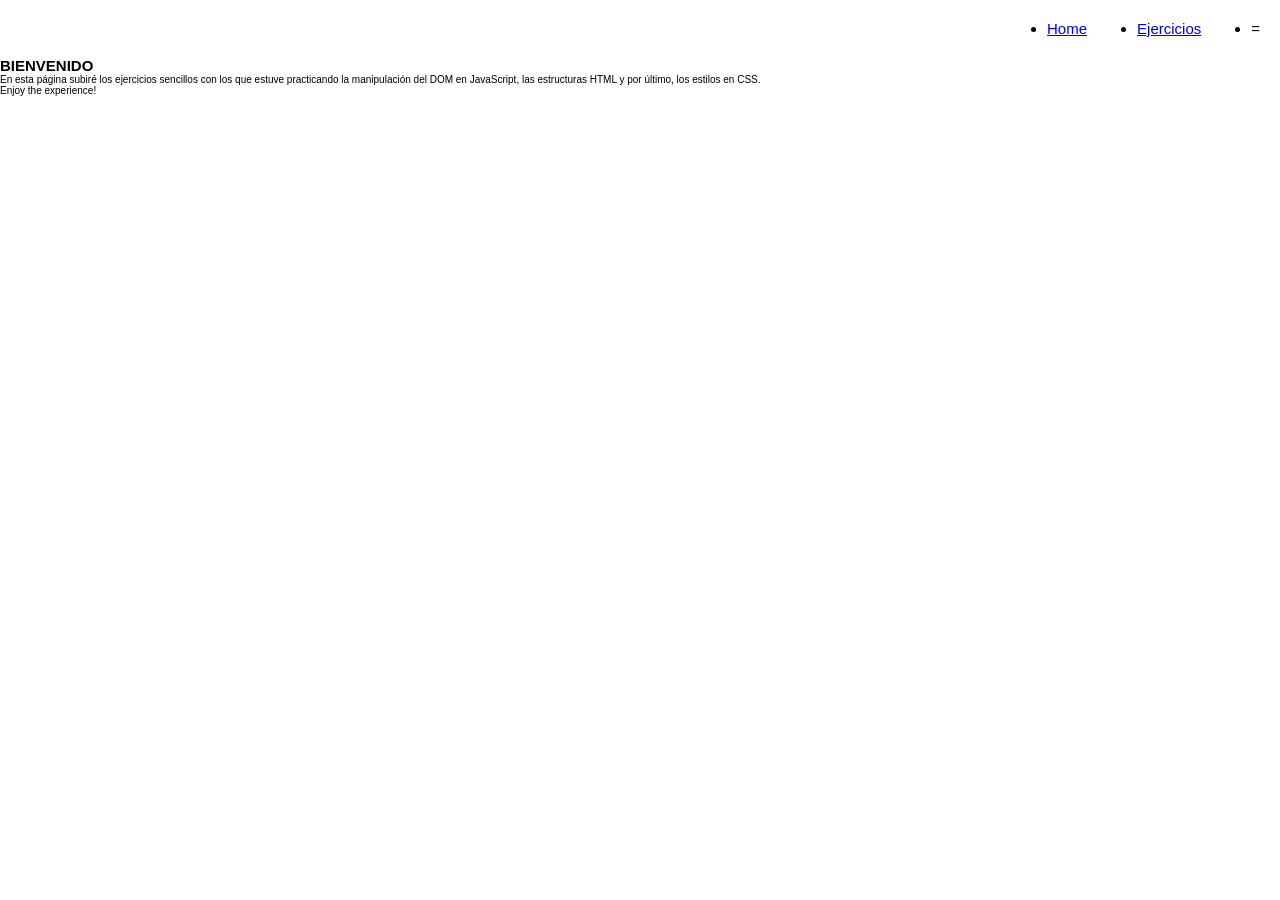
==== index.html @ 180ebb8b "INICIANDO EL PROYECTO "PAGINA WEB PARA EJERCICIOS SENCILLOS DE MANIPULACIÓN DEL DOM"" ====
<!DOCTYPE html>
<html lang="es">
<head>
    <meta charset="UTF-8">
    <meta name="viewport" content="width=device-width, initial-scale=1.0">
    <link rel="stylesheet" href="./src/styles-principal.css">
    <title>Ejercicios</title>
</head>
<body>
    <header class="container-header">
        <nav class="container-nav">
            <ul class="container-nav_lista">
                <li class="nav-elements"><a href="./index.html">Home</a></li>
                <li class="nav-elements"><a href="./ejercicios.html">Ejercicios</a></li>
                <li class="nav-elements"> = </li>
            </ul>
        </nav>
    </header>
    <main class="container-main">
        <section class="bienvenida">
            <h1>BIENVENIDO</h1>
            <p>En esta página subiré los ejercicios sencillos con los que estuve practicando la manipulación del DOM en JavaScript, las estructuras HTML y por último, los estilos en CSS.</p>
            <p>Enjoy the experience!</p>
        </section>
    </main>
</body>
</html>
---- src/styles-principal.css ----
*{
    padding: 0;
    margin: 0;
    box-sizing: border-box;
}

html{
    font-size: 62.5%;
    font-family: 'Gill Sans', 'Gill Sans MT', Calibri, 'Trebuchet MS', sans-serif;
}

body{
    min-width: 100%;
    min-height: 100vh;
    display: flex;
    flex-direction: column;
}
/* 
=========================================
PROPIEDADES DEL CONTENEDOR HEADER
=========================================
*/
.container-header{
    width: 100%;
}

/* 
=========================================
PROPIEDADES DEL NAV
=========================================
*/
.container-nav{
    width: 100%;
    padding: 2rem;
}

.container-nav_lista{
    display: flex;
    justify-content: end;
    gap: 5rem;
}

.nav-elements{
    font-size: 1.5rem;
}

/* 
=========================================
PROPIEDADES DEL CONTENEDOR MAIN
=========================================
*/


/* 
=========================================
PROPIEDADES DEL SECTION = BIENVENIDA
=========================================
*/
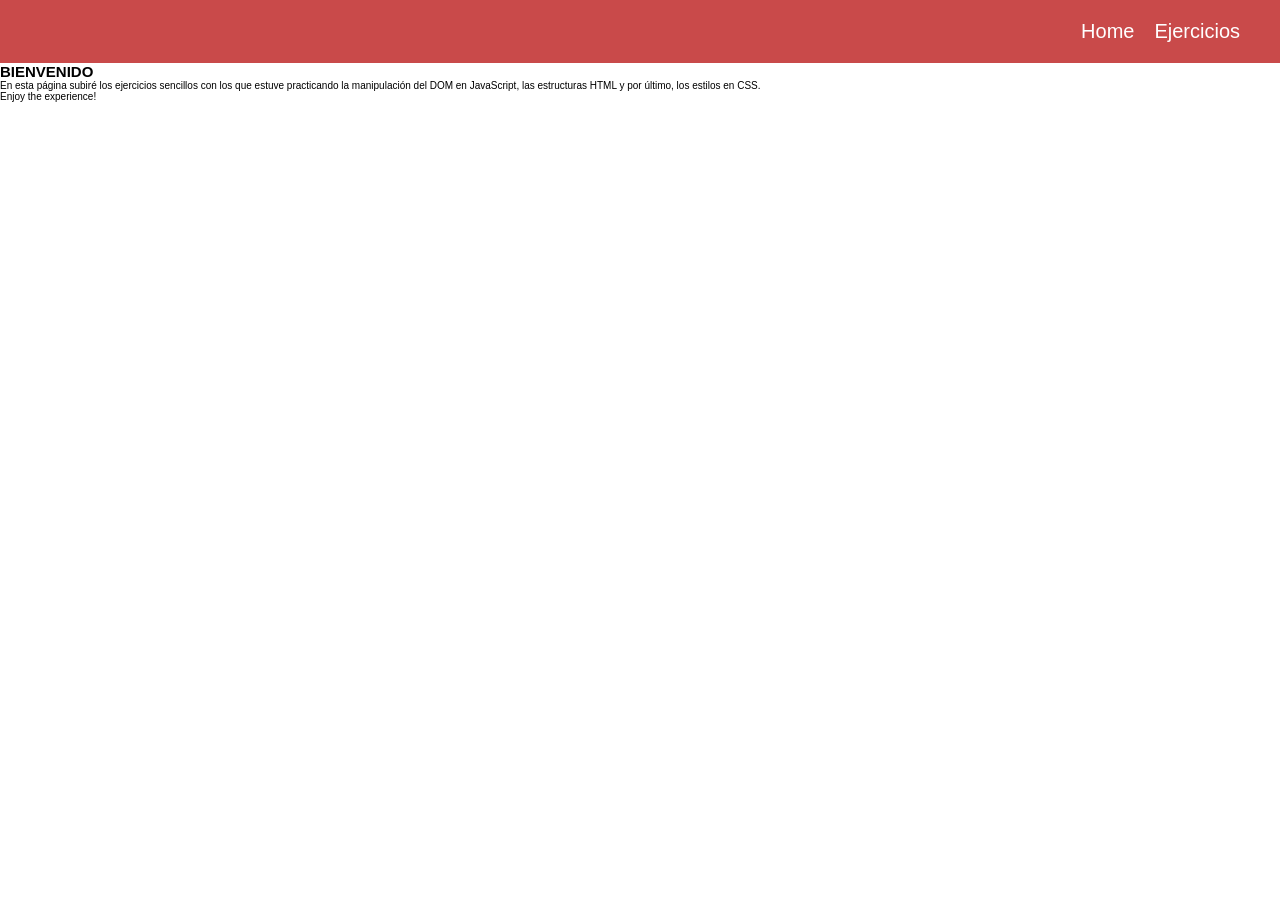
==== commit 0e83328d: "CREANDO EL NAV E IMPLEMENTÁNDOLO EN LA VENTANA PRINCIPAL Y LA DE EJERCICIOS" ====
--- a/index.html
+++ b/index.html
@@ -12,8 +12,8 @@
             <ul class="container-nav_lista">
                 <li class="nav-elements"><a href="./index.html">Home</a></li>
                 <li class="nav-elements"><a href="./ejercicios.html">Ejercicios</a></li>
-                <li class="nav-elements"> = </li>
             </ul>
+            <span class="menu-nav">=</span>
         </nav>
     </header>
     <main class="container-main">
@@ -23,5 +23,7 @@
             <p>Enjoy the experience!</p>
         </section>
     </main>
+
+    <script src="./main.js"></script>
 </body>
 </html>
--- a/src/styles-principal.css
+++ b/src/styles-principal.css
@@ -32,16 +32,55 @@
 .container-nav{
     width: 100%;
     padding: 2rem;
+    background-color: rgb(201, 74, 74);
+    display: flex;
+    justify-content: flex-end; /* Alinea el botón "=" a la derecha */
+    align-items: center;
+    position: relative;
 }
 
 .container-nav_lista{
+    list-style: none;
     display: flex;
-    justify-content: end;
-    gap: 5rem;
+    flex-direction: column;
+    align-items: center;
+    gap: 2rem;
+
+    /* Posicionamiento absoluto para que flote debajo del nav */
+    position: absolute;
+    top: 100%; /* Se posiciona justo debajo del contenedor nav */
+    left: 0;
+    width: 100%;
+    background-color: rgb(201, 74, 74);
+    padding: 2rem 0;
+
+    /* Estado inicial: OCULTO */
+    display: none; 
+    z-index: 10; /* Asegura que quede por encima del contenido del main */
+}
+
+/* Esta clase la agregaremos con JavaScript para mostrar el menú */
+.container-nav_lista.isActive {
+    display: flex; 
 }
 
 .nav-elements{
-    font-size: 1.5rem;
+    font-size: 2rem;
+    color: white;
+}
+
+/* 
+No olvides que el texto azul y el subrayado es parte del elemento "a" no del "li" por esa razón, aplicamos el text-decoration:none en el elemento "a" y les damos un color blanco
+*/
+.nav-elements a{
+    text-decoration: none;
+    color: white;
+}
+
+.menu-nav{
+    font-size: 2.5rem; /* Un poco más grande para que se note */
+    color: white;
+    user-select: none; /* Evita que se seleccione el texto al hacer click */
 }
 
 /* 
@@ -57,3 +96,49 @@
 =========================================
 */
 
+/* 
+=========================================
+PSEUDOCLASES
+=========================================
+*/
+
+/* 
+=========================================
+PSEUDOCLASES NAV
+=========================================
+*/
+
+.menu-nav:hover{
+    cursor: pointer;
+    opacity: 0.8; /* Efecto visual sutil al pasar el mouse */
+}
+
+
+/* 
+=========================================
+MEDIA QUARIES
+=========================================
+*/
+
+@media (min-width: 780px){
+    /* 1. Modificamos el contenedor padre para que distribuya el contenido */
+    .container-nav{
+        justify-content: end; /*Los li se van a la derecha */
+        padding:2rem 4rem; /* Un poco más de aire a los lados en pantallas grandes */
+    }
+    
+    /* 2. Reseteamos la lista para que vuelva al flujo normal horizontal */
+    .container-nav_lista{
+        display: flex;
+        flex-direction: row; /* Los elementos se alinean uno al lado del otro */
+        position: static; /* Rompe el absoluto del móvil, vuelve al flujo normal */
+        width: auto; /* Ya no ocupa el 100% de la pantalla */
+        padding: 0; /* Quitamos el relleno del menú móvil */
+        gap: 2rem;
+        background-color: transparent; /* Ya no necesita fondo propio, usa el del nav */
+    }
+    /* 3. Ocultamos el botón de hamburguesa "=" */
+    .menu-nav{
+        display: none; /* Desaparece por completo en pantallas de escritorio */
+    }
+}
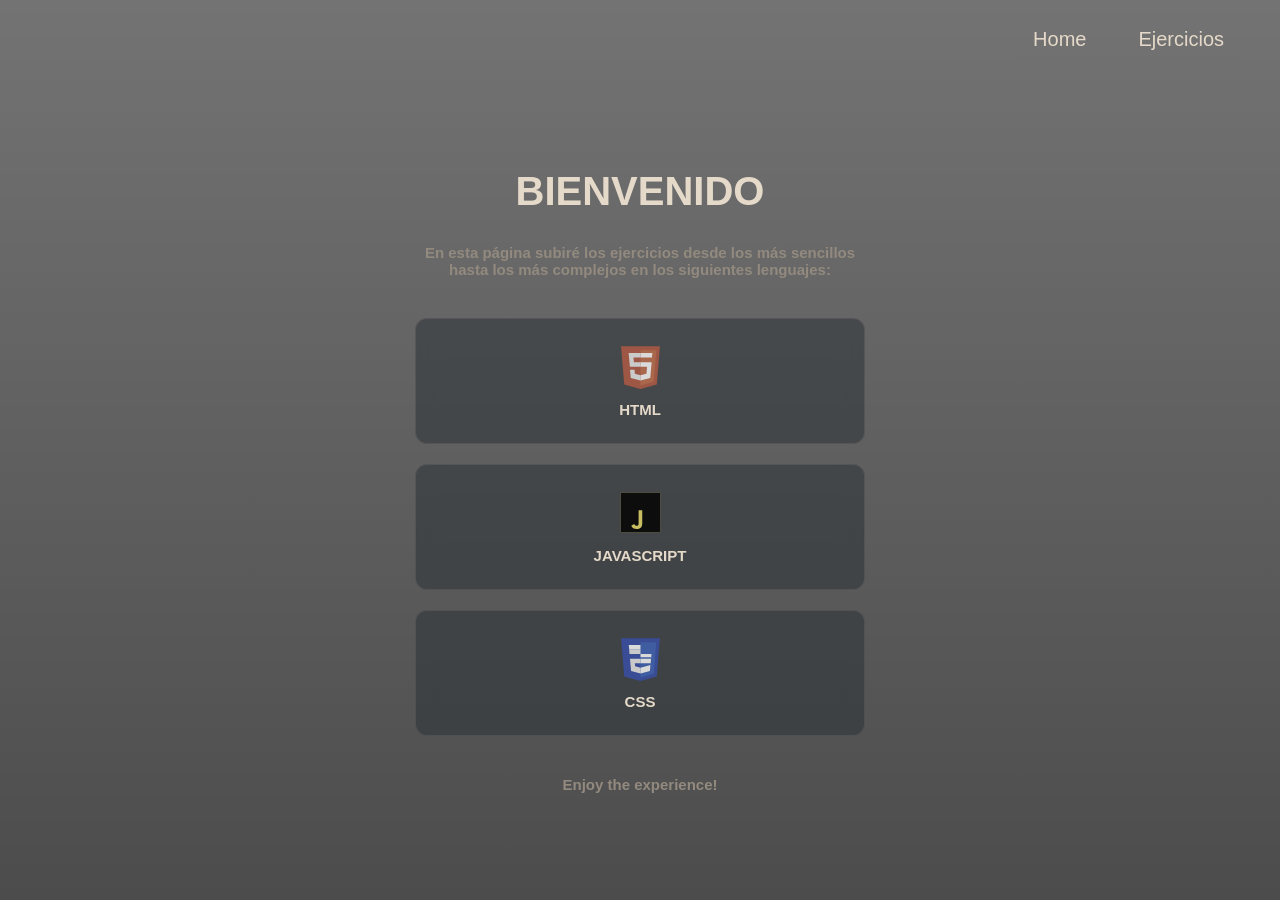
==== commit cfd126a0: "TERMINANDO DE MODIFICAR LOS ESTILOS, AÑADIENDO LA VENTANA EJERCICIOS-INDICE, Y HACIENDO UNAS MODIFIC" ====
--- a/index.html
+++ b/index.html
@@ -4,14 +4,14 @@
     <meta charset="UTF-8">
     <meta name="viewport" content="width=device-width, initial-scale=1.0">
     <link rel="stylesheet" href="./src/styles-principal.css">
-    <title>Ejercicios</title>
+    <title>Portafolio de Ejercicios</title>
 </head>
 <body>
     <header class="container-header">
         <nav class="container-nav">
             <ul class="container-nav_lista">
                 <li class="nav-elements"><a href="./index.html">Home</a></li>
-                <li class="nav-elements"><a href="./ejercicios.html">Ejercicios</a></li>
+                <li class="nav-elements"><a href="./ejercicios-indice.html">Ejercicios</a></li>
             </ul>
             <span class="menu-nav">=</span>
         </nav>
@@ -19,7 +19,39 @@
     <main class="container-main">
         <section class="bienvenida">
             <h1>BIENVENIDO</h1>
-            <p>En esta página subiré los ejercicios sencillos con los que estuve practicando la manipulación del DOM en JavaScript, las estructuras HTML y por último, los estilos en CSS.</p>
+            <p>En esta página subiré los ejercicios desde los más sencillos hasta los más complejos en los siguientes lenguajes:
+            <div class="program-container">
+                
+                <div class="card-item">
+                    <svg class="icono-svg" viewBox="0 0 512 512" xmlns="http://www.w3.org/2000/svg">
+                        <path fill="#E34F26" d="M71,460 L35,26 L477,26 L441,460 L256,512 Z"/>
+                        <path fill="#EF652A" d="M256,472 L407,430 L436,70 L256,70 Z"/>
+                        <path fill="#EBEBEB" d="M256,208 L181,208 L176,154 L256,154 L256,102 L121,102 L136,260 L256,260 Z M256,355 L255,355 L192,338 L188,293 L137,293 L145,386 L256,416 Z"/>
+                        <path fill="#FFFFFF" d="M256,208 L256,260 L331,260 L324,338 L256,355 L256,416 L367,386 L381,230 L383,208 Z M256,102 L256,154 L386,154 L391,102 Z"/>
+                    </svg>
+                    <span>HTML</span>
+                </div>
+
+                <div class="card-item">
+                    <svg class="icono-svg" viewBox="0 0 448 512" xmlns="http://www.w3.org/2000/svg">
+                        <path fill="#F7DF1E" d="M0,32 L448,32 L448,480 L0,480 Z"/>
+                        <path fill="#000000" d="M0 32v448h448V32H0zm243.8 349.4c0 43.6-25.6 63.5-62.1 63.5-33.7 0-53.2-17.4-63.2-38.5l34.3-20.7c6.6 11.7 12.6 21.6 27.1 21.6 13.8 0 22.6-5.4 22.6-26.5V231.6h41.4v150alignment-adjust:2.2zm112.5 13.1c-9 22.5-26.8 36.4-55.1 36.4-29.9 0-51.2-18.2-51.2-55.4 0-41.4 23.2-57.9 51.5-57.9 25.3 0 40.2 11.4 48.3 28.9l33.9-21.7c-12.3-24.4-34.9-44-82.5-44-58.2 0-92.9 39.8-92.9 94.6 0 54.1 31.6 94.9 92.6 94.9 44.9 0 74.3-20.4 88.3-51.5l-32.9-19.3z"/>
+                    </svg>
+                    <span>JAVASCRIPT</span>
+                </div>
+
+                <div class="card-item">
+                    <svg class="icono-svg" viewBox="0 0 512 512" xmlns="http://www.w3.org/2000/svg">
+                        <path fill="#264DE4" d="M71,460 L35,26 L477,26 L441,460 L256,512 Z"/>
+                        <path fill="#2965F1" d="M256,472 L407,430 L436,70 L256,70 Z"/>
+                        <path fill="#EBEBEB" d="M256,154 L127,154 L131,206 L256,206 Z M256,258 L136,258 L141,310 L256,310 Z M256,362 L195,345 L191,304 L140,304 L149,397 L256,427 Z"/>
+                        <path fill="#FFFFFF" d="M256,102 L122,102 L127,154 L256,154 Z M256,206 L381,206 L370,329 L256,362 Z M256,258 L376,258 L371,310 L256,310 Z M256,427 L363,397 L377,241 L256,241 Z"/>
+                    </svg>
+                    <span>CSS</span>
+                </div>
+
+            </div>
+
             <p>Enjoy the experience!</p>
         </section>
     </main>
--- a/src/styles-principal.css
+++ b/src/styles-principal.css
@@ -9,12 +9,37 @@
     font-family: 'Gill Sans', 'Gill Sans MT', Calibri, 'Trebuchet MS', sans-serif;
 }
 
+/* 
+=========================================
+VARIABLES DE COLOR
+
+=========================================
+*/
+
+:root {
+  --background-main: #1e242b;    /* Azul marino oscuro (Franja 1) */
+  --background-nav: #2d33398a; /* Gris pizarra (Franja 2) */
+  --accent-color: #938a7f;       /* Gris taupe (Franja 3) */
+  --text-primary: #e5dac9;       /* Crema claro (Franja 4) */
+}
+
 body{
     min-width: 100%;
     min-height: 100vh;
     display: flex;
     flex-direction: column;
-}
+    gap:2rem;
+
+    /* CAPA OSCURA + TU IMAGEN DIRECTA DE DRIVE */
+    /* Usamos un linear-gradient encima de la imagen para oscurecerla y garantizar legibilidad */
+    background-image: linear-gradient(rgba(0, 0, 0, 0.55),rgba(0, 0, 0, 0.7)), url('https://images.pexels.com/photos/11177799/pexels-photo-11177799.jpeg');
+
+    /* PROPIEDADES CRUCIALES PARA EL BACKGROUND */
+    background-position: center; /* Centra la imagen de fondo */
+    background-size: cover;      /* Hace que la imagen cubra todo el contenedor sin estirarse */
+    background-repeat: no-repeat; /* Evita que la imagen se duplique en mosaico */
+}
+
 /* 
 =========================================
 PROPIEDADES DEL CONTENEDOR HEADER
@@ -32,7 +57,6 @@
 .container-nav{
     width: 100%;
     padding: 2rem;
-    background-color: rgb(201, 74, 74);
     display: flex;
     justify-content: flex-end; /* Alinea el botón "=" a la derecha */
     align-items: center;
@@ -48,15 +72,26 @@
 
     /* Posicionamiento absoluto para que flote debajo del nav */
     position: absolute;
-    top: 100%; /* Se posiciona justo debajo del contenedor nav */
+    top: 0; /* Cambiado de 100% a 0 para que suba hasta el tope */
     left: 0;
     width: 100%;
-    background-color: rgb(201, 74, 74);
-    padding: 2rem 0;
+
+    /* Le damos espacio arriba para que los enlaces bajen 
+       y dejen libre el área del botón "=" */
+    padding: 8rem 0 3rem 0;
+
+    /* El truco de magia: fondo negro muy transparente + desenfoque */
+    background-color: rgba(0, 0, 0, 0.6); /* El 0.6 es 60% de opacidad */
+    backdrop-filter: blur(13px);         /* Desenfoca lo que está atrás */
+    -webkit-backdrop-filter: blur(10px); /* Compatibilidad para Safari */
 
     /* Estado inicial: OCULTO */
     display: none; 
     z-index: 10; /* Asegura que quede por encima del contenido del main */
+
+    /* ─── EL TRUCO PARA SUAVIZAR EL FINAL ─── */
+    -webkit-mask-image: linear-gradient(to bottom, black 95%, transparent 100%);
+    mask-image: linear-gradient(to bottom, black 95%, transparent 100%);
 }
 
 /* Esta clase la agregaremos con JavaScript para mostrar el menú */
@@ -66,7 +101,7 @@
 
 .nav-elements{
     font-size: 2rem;
-    color: white;
+    color:  var(--text-primary);
 }
 
 /* 
@@ -74,13 +109,28 @@
 */
 .nav-elements a{
     text-decoration: none;
-    color: white;
+    color: var(--text-primary);
+
+    /* ¡IMPORTANTE! Las etiquetas <a> son inline por defecto y no aceptan bien el padding vertical. 
+       Cambiarlo a inline-block soluciona esto por completo */
+    display: inline-block; 
+    
+    /* Agregamos el espaciado: 0.8rem arriba/abajo y 1.6rem a los lados */
+    padding: 0.8rem 1.6rem; 
+    
+    /* Ya dejamos los bordes redondeados preparados desde aquí */
+    border-radius: 0.8rem; 
+    
+    /* Opcional: Hace que el fondo aparezca suavemente en lugar de golpe */
+    transition: background-color 0.2s ease;
 }
 
 .menu-nav{
     font-size: 2.5rem; /* Un poco más grande para que se note */
-    color: white;
+    color: var(--text-primary);
     user-select: none; /* Evita que se seleccione el texto al hacer click */
+    position: relative; /* Necesario para que el z-index funcione */
+    z-index: 20;        /* Mayor al de la lista (10), así queda flotando al frente */
 }
 
 /* 
@@ -88,13 +138,100 @@
 PROPIEDADES DEL CONTENEDOR MAIN
 =========================================
 */
-
+.container-main {
+    width: 100%;
+}
+
+.bienvenida{
+    width: 100%;
+    display: flex;
+    flex-direction: column;
+    align-items: center;
+    padding: 7rem 2rem 7rem 2rem;
+    border-radius: 2rem;
+    gap: 2rem;
+}
 
 /* 
 =========================================
 PROPIEDADES DEL SECTION = BIENVENIDA
 =========================================
 */
+
+.bienvenida {
+    display: flex;
+    flex-direction: column;
+    align-items: center; 
+    width: 100%;
+}
+
+.bienvenida h1 {
+    padding-bottom: 1rem;
+    color: var(--text-primary);
+    font-size: 4rem;
+    text-align: center;
+}
+
+.bienvenida p {
+    color: var(--accent-color);
+    max-width: 45rem; 
+    text-align: center;
+    font-size: 1.5rem;
+    font-weight: bold;
+    margin-bottom: 2rem;
+}
+
+/* =========================================
+NUEVO CONTENEDOR GRUPAL DE TARJETAS (DIVS)
+========================================= */
+.program-container {
+    width: 90%;
+    max-width: 45rem;
+    display: flex;
+    flex-direction: column;
+    align-items: center;
+    gap: 2rem;
+    margin-bottom: 2rem;
+}
+
+/* LA TARJETA INDIVIDUAL */
+.card-item {
+    width: 100%;
+    padding: 2.5rem;
+    background-color: var(--background-nav);
+    backdrop-filter: blur(12px);
+    -webkit-backdrop-filter: blur(12px);
+    border-radius: 12px;
+    border: 1px solid rgba(229, 218, 201, 0.1);
+    color: var(--text-primary);
+    font-size: 1.5rem;
+    font-weight: bold;
+
+    /* Alineamos el contenido al centro usando Flexbox vertical */
+    display: flex;
+    flex-direction: column;
+    align-items: center;
+    justify-content: center;
+    gap: 1.2rem;
+    
+    transition: transform 0.3s ease, border-color 0.3s ease, box-shadow 0.3s ease;
+}
+
+/* =========================================
+CONTROL Y ESTILO DE LOS SVG PUROS
+========================================= */
+.icono-svg {
+    width: 4.5rem;   /* Forzamos el ancho del vector */
+    height: 4.5rem;  /* Forzamos el alto del vector */
+    transition: transform 0.3s ease;
+    
+    /* TIP PREMIUM DE DISEÑO:
+      Si quieres que de inicio no brillen tanto y combinen con tu paleta, 
+      puedes aplicarles un filtro de escala de grises sutil. 
+      Al hacer hover, se los quitamos para recuperar su color nativo.
+    */
+    filter: grayscale(40%) opacity(0.8);
+}
 
 /* 
 =========================================
@@ -113,6 +250,9 @@
     opacity: 0.8; /* Efecto visual sutil al pasar el mouse */
 }
 
+.nav-elements a:hover{
+    background-color: #938a7f9d;
+}
 
 /* 
 =========================================
@@ -136,9 +276,24 @@
         padding: 0; /* Quitamos el relleno del menú móvil */
         gap: 2rem;
         background-color: transparent; /* Ya no necesita fondo propio, usa el del nav */
+        backdrop-filter: blur(0px);         /* Desenfoca lo que está atrás */
+        -webkit-backdrop-filter: blur(10px); /* Compatibilidad para Safari */
+
+    
     }
     /* 3. Ocultamos el botón de hamburguesa "=" */
     .menu-nav{
         display: none; /* Desaparece por completo en pantallas de escritorio */
     }
+}
+
+.card-item:hover {
+    transform: translateY(-4px); /* Sube la tarjeta suavemente */
+    border-color: rgba(229, 218, 201, 0.3);
+    box-shadow: 0 10px 25px rgba(0, 0, 0, 0.4);
+}
+
+.card-item:hover .icono-svg {
+    transform: scale(1.1); /* Efecto de crecimiento leve del logo */
+    filter: grayscale(0%) opacity(1); /* Recupera su color original brillante */
 }
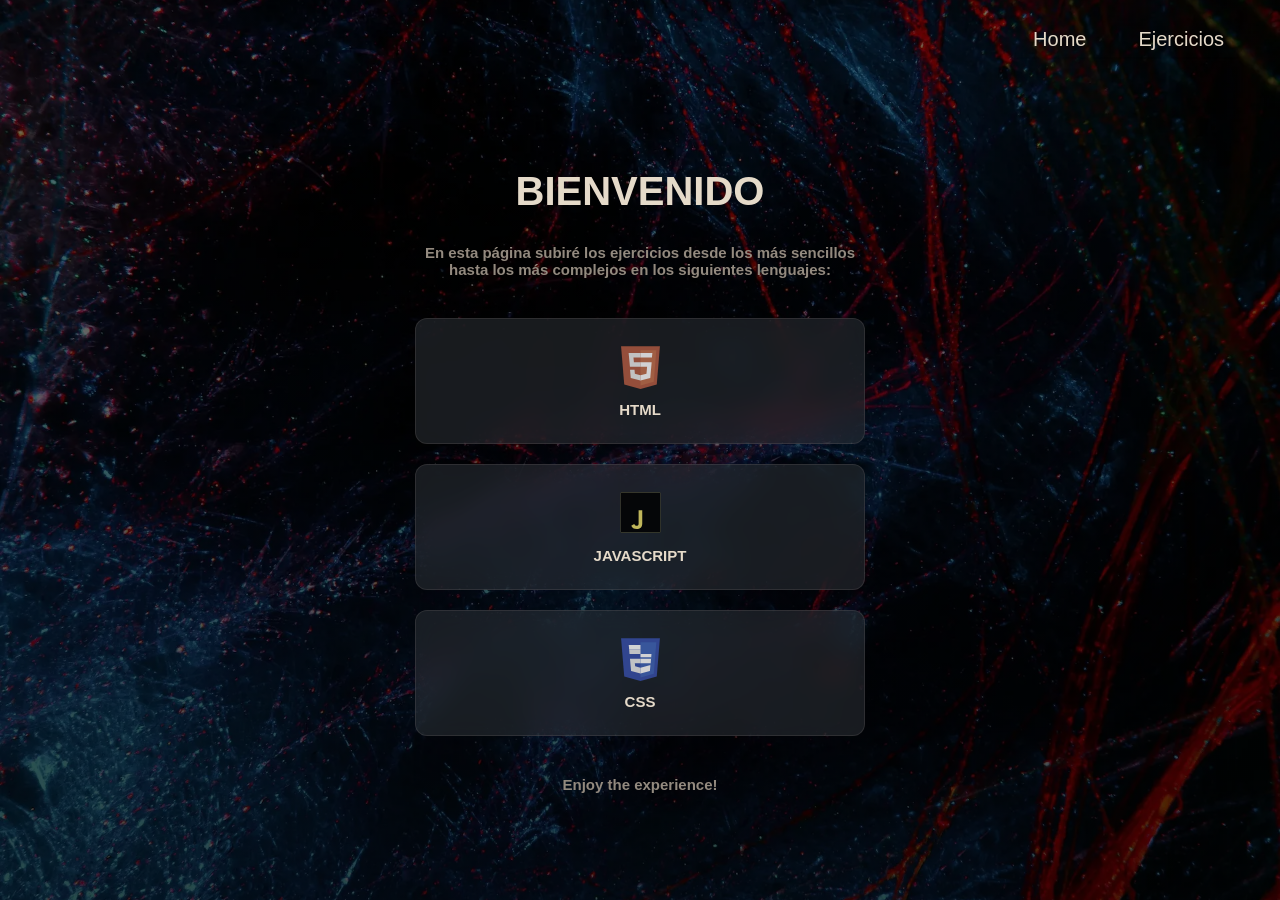
==== commit dc549dc0: "OPTIMIZANDO EL BACKGROUND DE LA PÁGINA" ====
--- a/index.html
+++ b/index.html
@@ -3,6 +3,7 @@
 <head>
     <meta charset="UTF-8">
     <meta name="viewport" content="width=device-width, initial-scale=1.0">
+    <link rel="preload" as="image" href="./src/pexels-merlin-11177799.webp">
     <link rel="stylesheet" href="./src/styles-principal.css">
     <title>Portafolio de Ejercicios</title>
 </head>
--- a/src/styles-principal.css
+++ b/src/styles-principal.css
@@ -32,12 +32,13 @@
 
     /* CAPA OSCURA + TU IMAGEN DIRECTA DE DRIVE */
     /* Usamos un linear-gradient encima de la imagen para oscurecerla y garantizar legibilidad */
-    background-image: linear-gradient(rgba(0, 0, 0, 0.55),rgba(0, 0, 0, 0.7)), url('https://images.pexels.com/photos/11177799/pexels-photo-11177799.jpeg');
+    background-image: linear-gradient(rgba(0, 0, 0, 0.55),rgba(0, 0, 0, 0.7)), url('./pexels-merlin-11177799.webp');
 
     /* PROPIEDADES CRUCIALES PARA EL BACKGROUND */
-    background-position: center; /* Centra la imagen de fondo */
+    background-position: center center; /* Centra la imagen de fondo */
     background-size: cover;      /* Hace que la imagen cubra todo el contenedor sin estirarse */
     background-repeat: no-repeat; /* Evita que la imagen se duplique en mosaico */
+    background-attachment: fixed; /* Mantiene el fondo quieto mientras haces scroll */
 }
 
 /* 
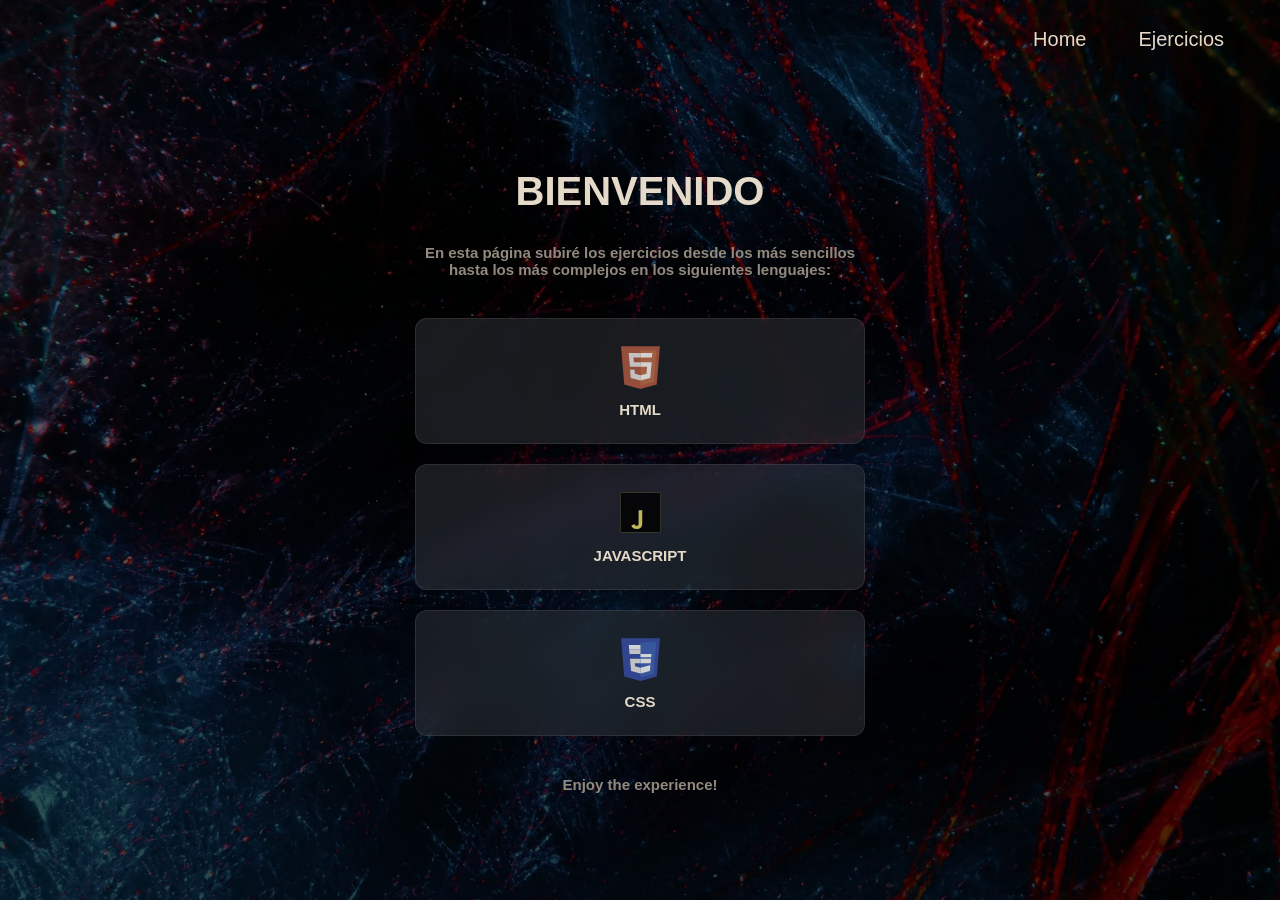
==== commit ee2ef96c: "Añadiendo el ejercicio básico Eco -Store, se hizo también una modificación en la clase body añadiend" ====
--- a/index.html
+++ b/index.html
@@ -7,7 +7,7 @@
     <link rel="stylesheet" href="./src/styles-principal.css">
     <title>Portafolio de Ejercicios</title>
 </head>
-<body>
+<body class="portfolio-page">
     <header class="container-header">
         <nav class="container-nav">
             <ul class="container-nav_lista">
@@ -23,7 +23,7 @@
             <p>En esta página subiré los ejercicios desde los más sencillos hasta los más complejos en los siguientes lenguajes:
             <div class="program-container">
                 
-                <div class="card-item">
+                <div class="card-item" id="card-html">
                     <svg class="icono-svg" viewBox="0 0 512 512" xmlns="http://www.w3.org/2000/svg">
                         <path fill="#E34F26" d="M71,460 L35,26 L477,26 L441,460 L256,512 Z"/>
                         <path fill="#EF652A" d="M256,472 L407,430 L436,70 L256,70 Z"/>
@@ -33,7 +33,7 @@
                     <span>HTML</span>
                 </div>
 
-                <div class="card-item">
+                <div class="card-item" id="card-javascript">
                     <svg class="icono-svg" viewBox="0 0 448 512" xmlns="http://www.w3.org/2000/svg">
                         <path fill="#F7DF1E" d="M0,32 L448,32 L448,480 L0,480 Z"/>
                         <path fill="#000000" d="M0 32v448h448V32H0zm243.8 349.4c0 43.6-25.6 63.5-62.1 63.5-33.7 0-53.2-17.4-63.2-38.5l34.3-20.7c6.6 11.7 12.6 21.6 27.1 21.6 13.8 0 22.6-5.4 22.6-26.5V231.6h41.4v150alignment-adjust:2.2zm112.5 13.1c-9 22.5-26.8 36.4-55.1 36.4-29.9 0-51.2-18.2-51.2-55.4 0-41.4 23.2-57.9 51.5-57.9 25.3 0 40.2 11.4 48.3 28.9l33.9-21.7c-12.3-24.4-34.9-44-82.5-44-58.2 0-92.9 39.8-92.9 94.6 0 54.1 31.6 94.9 92.6 94.9 44.9 0 74.3-20.4 88.3-51.5l-32.9-19.3z"/>
@@ -41,7 +41,7 @@
                     <span>JAVASCRIPT</span>
                 </div>
 
-                <div class="card-item">
+                <div class="card-item" id="card-css">
                     <svg class="icono-svg" viewBox="0 0 512 512" xmlns="http://www.w3.org/2000/svg">
                         <path fill="#264DE4" d="M71,460 L35,26 L477,26 L441,460 L256,512 Z"/>
                         <path fill="#2965F1" d="M256,472 L407,430 L436,70 L256,70 Z"/>
@@ -53,6 +53,16 @@
 
             </div>
 
+            <div id="modal-overlay" class="modal-overlay hidden">
+                <div class="language-description-container">
+                    <div class="language-tittle-container">
+                        <h2 id="language-tittle"></h2>
+                        <button id="close-modal-btn" class="close-btn">&times</button>
+                    </div>
+                    <p id="language-description"></p>
+                </div>
+            </div>
+
             <p>Enjoy the experience!</p>
         </section>
     </main>
--- a/src/styles-principal.css
+++ b/src/styles-principal.css
@@ -2,6 +2,8 @@
     padding: 0;
     margin: 0;
     box-sizing: border-box;
+    /*Elimina el recuadro azul al presionar algo en la página web desde el celular */
+    -webkit-tap-highlight-color: transparent;
 }
 
 html{
@@ -21,9 +23,10 @@
   --background-nav: #2d33398a; /* Gris pizarra (Franja 2) */
   --accent-color: #938a7f;       /* Gris taupe (Franja 3) */
   --text-primary: #e5dac9;       /* Crema claro (Franja 4) */
-}
-
-body{
+    --text-secondary: #e5dac93f;
+}
+
+.portfolio-page {
     min-width: 100%;
     min-height: 100vh;
     display: flex;
@@ -35,10 +38,11 @@
     background-image: linear-gradient(rgba(0, 0, 0, 0.55),rgba(0, 0, 0, 0.7)), url('./pexels-merlin-11177799.webp');
 
     /* PROPIEDADES CRUCIALES PARA EL BACKGROUND */
-    background-position: center center; /* Centra la imagen de fondo */
+    background-position: center top; /* Centra la imagen de fondo */
     background-size: cover;      /* Hace que la imagen cubra todo el contenedor sin estirarse */
     background-repeat: no-repeat; /* Evita que la imagen se duplique en mosaico */
-    background-attachment: fixed; /* Mantiene el fondo quieto mientras haces scroll */
+    /* 1. Por defecto para celulares: el fondo se desliza de forma natural y fluida */
+    background-attachment: scroll;
 }
 
 /* 
@@ -48,6 +52,7 @@
 */
 .container-header{
     width: 100%;
+    background: transparent !important;
 }
 
 /* 
@@ -98,7 +103,15 @@
 /* Esta clase la agregaremos con JavaScript para mostrar el menú */
 .container-nav_lista.isActive {
     display: flex; 
-}
+    
+}
+
+.menu-nav.isActive{
+    background-color: transparent;
+    backdrop-filter: none;
+    box-shadow: none; /* Por si le pusiste alguna sombra */
+}
+
 
 .nav-elements{
     font-size: 2rem;
@@ -127,7 +140,16 @@
 }
 
 .menu-nav{
-    font-size: 2.5rem; /* Un poco más grande para que se note */
+    /* FORMA DEL BOTÓN DE HAMBURGUESA*/
+    background-color: var(--background-nav);
+    backdrop-filter: blur(12px);
+    -webkit-backdrop-filter: blur(12px);
+    border: 1px solid rgba(229, 218, 201, 0.1);
+    transition: background-color 0.3s ease;
+    padding: 0.2rem 1.5rem 0.2rem 1.5rem;
+    border-radius: 5rem;
+
+    font-size: 3rem; /* Un poco más grande para que se note */
     color: var(--text-primary);
     user-select: none; /* Evita que se seleccione el texto al hacer click */
     position: relative; /* Necesario para que el z-index funcione */
@@ -234,12 +256,104 @@
     filter: grayscale(40%) opacity(0.8);
 }
 
+/* =========================================
+Ventana de información de lenguajes
+========================================= */
+/* 1. El Fondo Oscurecido (Overlay) */
+.modal-overlay {
+    position: fixed;
+    top: 0;
+    left: 0;
+    width: 100vw;
+    height: 100vh;
+    background-color: rgba(0, 0, 0, 0.6); /* Oscurece el fondo */
+    backdrop-filter: blur(8px);           /* Desenfoque para la web de fondo */
+    -webkit-backdrop-filter: blur(8px);
+    display: flex;
+    justify-content: center;              /* Centra la tarjeta horizontalmente */
+    align-items: center;                  /* Centra la tarjeta verticalmente */
+    z-index: 1000;                        /* Asegura que esté por encima de todo */
+    transition: opacity 0.3s ease;
+}
+/* 2. La Tarjeta Central */
+.language-description-container{
+    background-color: var(--background-nav);
+    border-radius: 12px;
+    border: 1px solid rgba(229, 218, 201, 0.1);
+    padding: 2.5rem;
+    max-width: 60rem;                   /*Controla el ancho máximo*/
+    width: 90%;                         /* Responsivo en móviles*/
+    backdrop-filter: blur(12px);
+    -webkit-backdrop-filter: blur(12px);
+    box-shadow: 0 10px 30px rgba(0, 0, 0, 0.5);
+}
+/* 3. El Encabezado (Título y X) */
+.language-tittle-container{
+    position: relative;                     /* Obligatorio para que la X se posicione respecto a este contenedor */
+    display: flex;
+    justify-content: center;                /* Centra el H2 de forma matemática y absoluta */
+    align-items: center;
+    width: 100%;
+    margin-bottom: 2rem;                    /* Le da espacio al párrafo abajo */
+}
+
+.language-description-container h2{
+    color: var(--text-primary);  
+    margin: 0;
+    text-align: center;
+    width: auto;                            /* Evita que ocupe todo el ancho para no chocar con la X */
+}
+
+/* 4. Botón de Cerrar (La X) */
+.close-btn {
+    position: absolute;                    /* Se sale del flujo y no empuja al título */
+    top: 50%;                               /* Centrado vertical perfecto */
+    transform: translateY(-50%);
+    right: 0;                             /* La empuja completamente al borde derecho */
+    background: none;
+    border: none;
+    color: var(--text-primary);
+    font-size: 1.8rem;
+    cursor: pointer;
+    opacity: 0.7;
+    transition: opacity 0.2s ease, transform 0.2s ease;
+}
+
+.language-description-container p {
+    color: var(--text-primary);           /* Asegura legibilidad del párrafo */
+    line-height: 1.7;
+    text-align: center;
+    /* Limitamos el ancho del texto en PC para que mantenga la estructura elegante */
+    max-width: 90%;           
+    margin: 0 auto;           /* Centra el bloque del párrafo dentro de la tarjeta */
+}
+
+/* 5. Clase utilitaria para ocultar la ventana */
+.hidden {
+    opacity: 0;
+    pointer-events: none;                 /* Evita que se pueda clickear estando invisible */
+}
+
 /* 
 =========================================
 PSEUDOCLASES
 =========================================
 */
-
+.card-item:hover {
+    transform: translateY(-4px); /* Sube la tarjeta suavemente */
+    border-color: rgba(229, 218, 201, 0.3);
+    box-shadow: 0 10px 25px rgba(0, 0, 0, 0.4);
+}
+
+.card-item:hover .icono-svg {
+    transform: scale(1.1); /* Efecto de crecimiento leve del logo */
+    filter: grayscale(0%) opacity(1); /* Recupera su color original brillante */
+}
+
+.close-btn:hover {
+    opacity: 1;
+    transform: scale(1.1);                /* Efecto sutil al pasar el mouse */
+}
 /* 
 =========================================
 PSEUDOCLASES NAV
@@ -262,6 +376,9 @@
 */
 
 @media (min-width: 780px){
+    .portfolio-page{
+        background-attachment: fixed; /* Mantiene el fondo quieto mientras haces scroll */
+    }
     /* 1. Modificamos el contenedor padre para que distribuya el contenido */
     .container-nav{
         justify-content: end; /*Los li se van a la derecha */
@@ -288,13 +405,3 @@
     }
 }
 
-.card-item:hover {
-    transform: translateY(-4px); /* Sube la tarjeta suavemente */
-    border-color: rgba(229, 218, 201, 0.3);
-    box-shadow: 0 10px 25px rgba(0, 0, 0, 0.4);
-}
-
-.card-item:hover .icono-svg {
-    transform: scale(1.1); /* Efecto de crecimiento leve del logo */
-    filter: grayscale(0%) opacity(1); /* Recupera su color original brillante */
-}
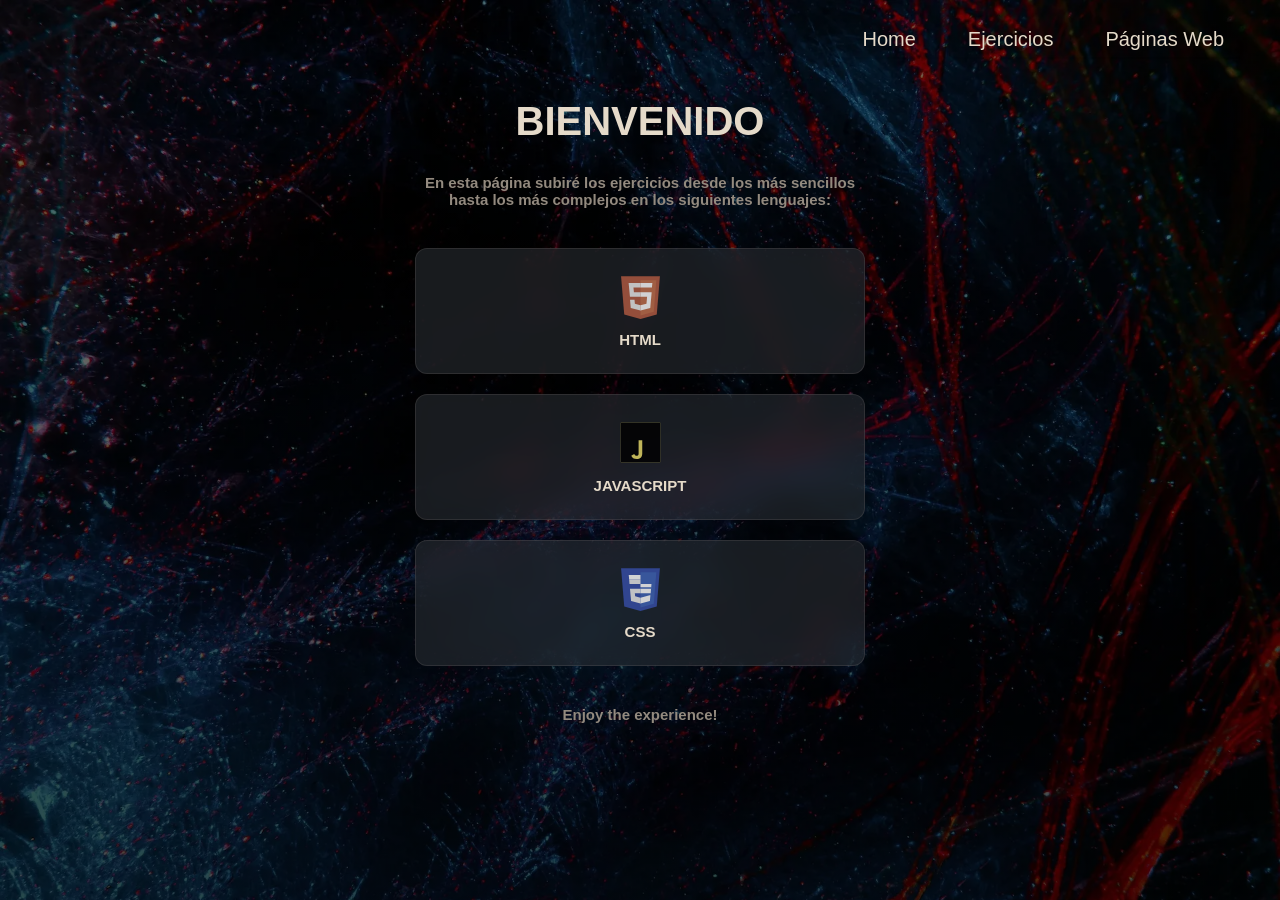
==== commit f4dc9b32: "Separando la sección Páginas Web de la sección Ejercicios, añadimos el elemento al Nav de todos los " ====
--- a/index.html
+++ b/index.html
@@ -13,6 +13,7 @@
             <ul class="container-nav_lista">
                 <li class="nav-elements"><a href="./index.html">Home</a></li>
                 <li class="nav-elements"><a href="./ejercicios-indice.html">Ejercicios</a></li>
+                <li class="nav-elements"><a href="./paginas-web-indice.html">Páginas Web</a></li>
             </ul>
             <span class="menu-nav">=</span>
         </nav>
--- a/src/styles-principal.css
+++ b/src/styles-principal.css
@@ -52,7 +52,9 @@
 */
 .container-header{
     width: 100%;
-    background: transparent !important;
+    max-width: 1700px;
+    margin: 0 auto;
+    background: transparent ;
 }
 
 /* 
@@ -62,7 +64,7 @@
 */
 .container-nav{
     width: 100%;
-    padding: 2rem;
+    margin: 0 auto;
     display: flex;
     justify-content: flex-end; /* Alinea el botón "=" a la derecha */
     align-items: center;
@@ -147,6 +149,7 @@
     border: 1px solid rgba(229, 218, 201, 0.1);
     transition: background-color 0.3s ease;
     padding: 0.2rem 1.5rem 0.2rem 1.5rem;
+    margin: 25px 25px 5px 25px;
     border-radius: 5rem;
 
     font-size: 3rem; /* Un poco más grande para que se note */
@@ -170,7 +173,7 @@
     display: flex;
     flex-direction: column;
     align-items: center;
-    padding: 7rem 2rem 7rem 2rem;
+    padding: 0 2rem 7rem 2rem;
     border-radius: 2rem;
     gap: 2rem;
 }
